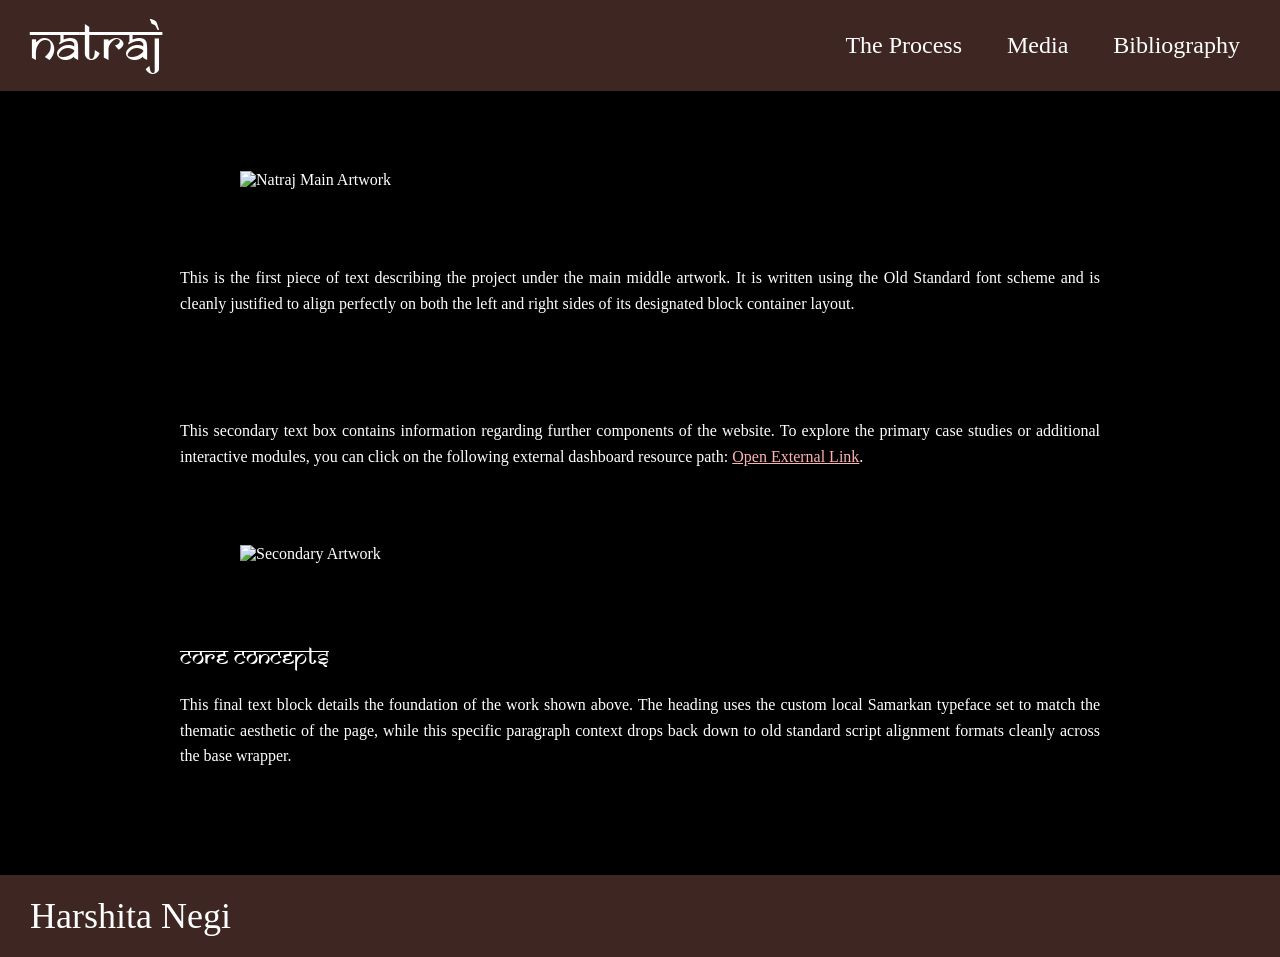
==== index.html @ c6da9526 "Update index.html" ====
<!DOCTYPE html>
<html lang="en">
<head>
    <meta charset="UTF-8">
    <meta name="viewport" content="width=device-width, initial-scale=1.0">
    <title>Natraj - Home</title>
    <!-- Google Fonts Resource Link Preconnects -->
    <link rel="preconnect" href="https://fonts.googleapis.com">
    <link rel="preconnect" href="https://gstatic.com" crossorigin>
    <link rel="stylesheet" href="style.css">
</head>
<body>
    <header class="top-bar">
        <div class="logo">Natraj</div>
        <nav class="nav-tabs">
            <a href="process.html">The Process</a>
            <a href="https://your-external-media-link.com" target="_blank">Media</a>
            <a href="bibliography.html">Bibliography</a>
        </nav>
    </header>
    <main class="main-content">
        <div class="hero-container">
            <img src="images/home-hero.jpg" alt="Natraj Main Artwork" class="center-pic">
        </div>
        <div class="text-box">
            <p>This is the first piece of text describing the project under the main middle artwork. It is written using the Old Standard font scheme and is cleanly justified to align perfectly on both the left and right sides of its designated block container layout.</p>
        </div>
        <div class="text-box">
            <p>This secondary text box contains information regarding further components of the website. To explore the primary case studies or additional interactive modules, you can click on the following external dashboard resource path: <a href="https://example.com" target="_blank">Open External Link</a>.</p>
        </div>
        <div class="hero-container">
            <img src="images/home-secondary.jpg" alt="Secondary Artwork" class="center-pic">
        </div>
        <div class="text-box">
            <h2>Core Concepts</h2>
            <p>This final text block details the foundation of the work shown above. The heading uses the custom local Samarkan typeface set to match the thematic aesthetic of the page, while this specific paragraph context drops back down to old standard script alignment formats cleanly across the base wrapper.</p>
        </div>
    </main>
    <footer class="bottom-bar">
        <div class="footer-text">Harshita Negi</div>
    </footer>
</body>
</html>
---- style.css ----
/* Google Fonts Import Link Integration */
@import url('https://googleapis.com');

/* Local Font Face Declaration */
@font-face {
    font-family: 'Samarkan';
    src: url('samarkan.TTF') format('truetype');
}

/* Global Layout & Smooth Scrolling Feature */
html {
    scroll-behavior: smooth; /* Enables a gentle, gliding scroll feel across the website */
}

body {
    background-color: #000000;
    color: #ffffff;
    font-family: 'Old Standard TT', serif; /* Google Font applied globally to bodies */
    margin: 0;
    padding: 0;
    display: flex;
    flex-direction: column;
    min-height: 100vh;
}

h1, h2, h3, h4, h5, h6 {
    font-family: 'Samarkan', sans-serif;
    font-weight: normal;
    text-align: left;
}

p {
    text-align: justify; /* Aligns text cleanly along both left and right margins */
    line-height: 1.6;
}

a {
    color: #ffb3b3;
    text-decoration: underline;
}

/* Header/Top Bar Navigation Panel (Updated to Dark Brown) */
.top-bar {
    background-color: #3e2723; /* Deep, luxury dark brown panel color */
    display: flex;
    justify-content: space-between;
    align-items: center;
    padding: 15px 30px;
    position: sticky;
    top: 0;
    z-index: 1000;
}

.logo {
    font-family: 'Samarkan', sans-serif;
    font-size: 50px;
    color: #ffffff;
}

.nav-tabs {
    display: flex;
    gap: 25px;
}

.nav-tabs a {
    font-family: 'Yesteryear', cursive; /* Google Font substituting Greenth Diagonal */
    color: #ffffff;
    text-decoration: none;
    font-size: 24px;
    padding: 5px 10px;
}

.nav-tabs a:hover {
    text-decoration: underline;
}

/* Main Content Container Layout */
.main-content {
    flex: 1;
    max-width: 1000px;
    margin: 40px auto;
    padding: 0 20px;
    box-sizing: border-box;
}

.text-box {
    background-color: #000000;
    padding: 20px;
    margin-bottom: 30px;
}

/* Footer / Bottom Bar Panel (Updated to Dark Brown) */
.bottom-bar {
    background-color: #3e2723; /* Consistent deep dark brown theme block */
    padding: 20px 30px;
    margin-top: auto;
}

.footer-text {
    font-family: 'Yesteryear', cursive; /* Google Font applied here */
    font-size: 36px;
    color: #ffffff;
    text-align: left;
}

/* Display Elements Layouts */
.hero-container {
    display: flex;
    justify-content: center;
    align-items: center;
    margin: 40px 0;
}

.center-pic {
    max-width: 800px;
    width: 100%;
    height: auto;
    display: block;
}

.row-left-text {
    display: flex;
    gap: 30px;
    align-items: center;
    margin-bottom: 50px;
}

.row-right-text {
    display: flex;
    flex-direction: row-reverse;
    gap: 30px;
    align-items: center;
    margin-bottom: 50px;
}

.side-img {
    width: 45%;
    height: auto;
    object-fit: cover;
}

.side-text {
    width: 55%;
}

.center-block {
    text-align: center;
    margin-bottom: 50px;
}

.big-center-img {
    max-width: 100%;
    height: auto;
    margin-bottom: 20px;
}

/* Diagonal Heading Utility Style */
.diagonal-heading {
    font-family: 'Yesteryear', cursive;
    display: inline-block;
    transform: rotate(-10deg);
    margin-left: 20px;
    color: #ffffff;
    font-size: 28px;
}

.bib-block {
    margin-bottom: 60px;
}

.bib-img {
    display: block;
    max-width: 600px;
    width: 100%;
    height: auto;
    margin: 0 auto 20px 0;
}
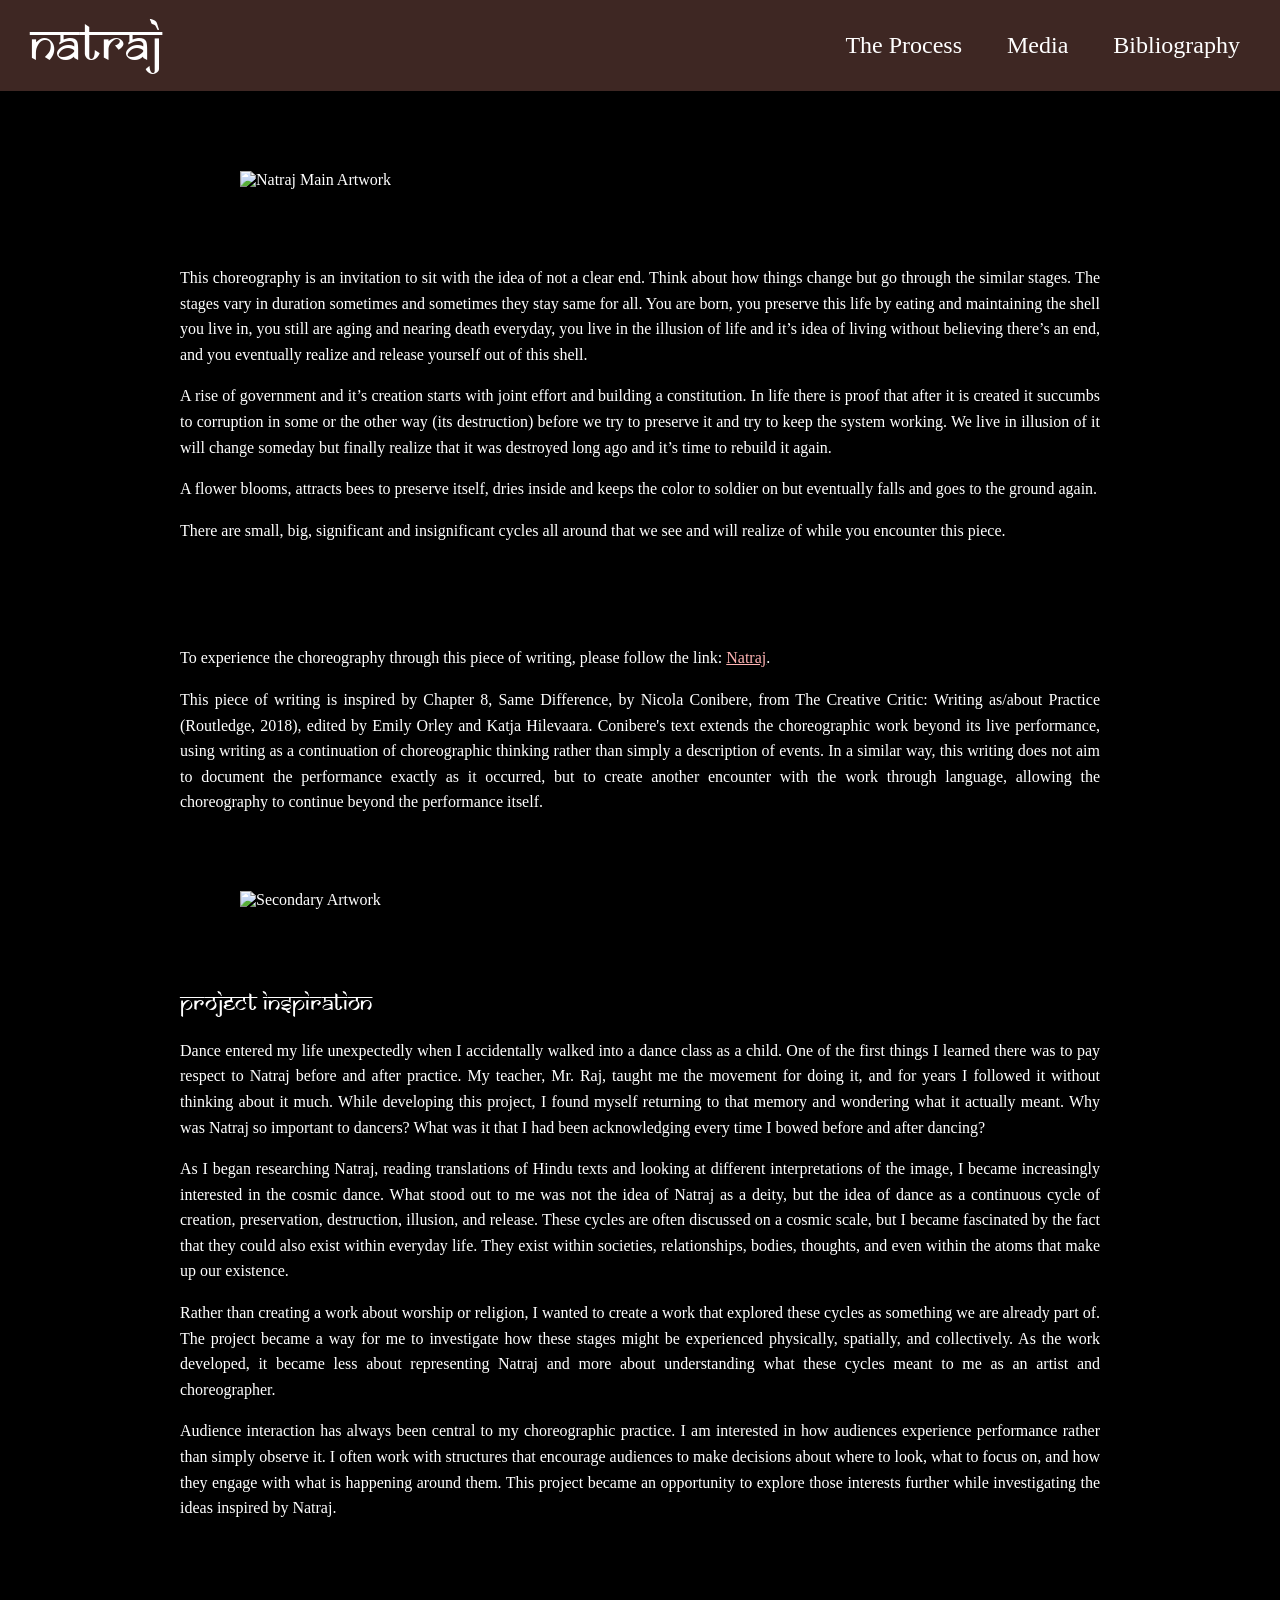
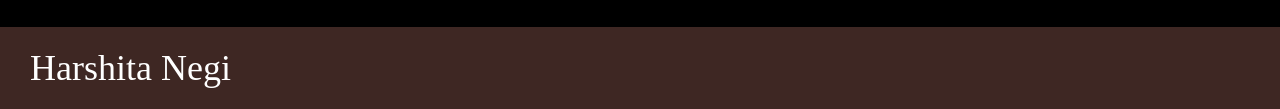
==== commit 0bfb56bd: "Update index.html" ====
--- a/index.html
+++ b/index.html
@@ -20,20 +20,31 @@
     </header>
     <main class="main-content">
         <div class="hero-container">
-            <img src="images/home-hero.jpg" alt="Natraj Main Artwork" class="center-pic">
+            <img src="https://i.ibb.co/m5pXhNv5/first.jpg" alt="Natraj Main Artwork" class="center-pic">
         </div>
         <div class="text-box">
-            <p>This is the first piece of text describing the project under the main middle artwork. It is written using the Old Standard font scheme and is cleanly justified to align perfectly on both the left and right sides of its designated block container layout.</p>
+            <p>This choreography is an invitation to sit with the idea of not a clear end. Think about how things change but go through the similar stages. The stages vary in duration sometimes and sometimes they stay same for all. You are born, you preserve this life by eating and maintaining the shell you live in, you still are aging and nearing death everyday, you live in the illusion of life and it’s idea of living without believing there’s an end, and you eventually realize and release yourself out of this shell.<p/>  
+<p>A rise of government and it’s creation starts with joint effort and building a constitution. In life there is proof that after it is created it succumbs to corruption in some or the other way (its destruction) before we try to preserve it and try to keep the system working. We live in illusion of it will change someday but finally realize that it was destroyed long ago and it’s time to rebuild it again.<p/>
+
+<p>A flower blooms, attracts bees to preserve itself, dries inside and keeps the color to soldier on but eventually falls and goes to the ground again. </p>
+            <p>There are small, big, significant and insignificant cycles all around that we see and will realize of while you encounter this piece.</p>
         </div>
         <div class="text-box">
-            <p>This secondary text box contains information regarding further components of the website. To explore the primary case studies or additional interactive modules, you can click on the following external dashboard resource path: <a href="https://example.com" target="_blank">Open External Link</a>.</p>
+            <p>To experience the choreography through this piece of writing, please follow the link: <a href="https://pink-fugs-given.github.io/Natraj">Natraj</a>.</p>
+            <p>This piece of writing is inspired by Chapter 8, Same Difference, by Nicola Conibere, from The Creative Critic: Writing as/about Practice (Routledge, 2018), edited by Emily Orley and Katja Hilevaara. Conibere's text extends the choreographic work beyond its live performance, using writing as a continuation of choreographic thinking rather than simply a description of events. In a similar way, this writing does not aim to document the performance exactly as it occurred, but to create another encounter with the work through language, allowing the choreography to continue beyond the performance itself.</p>
         </div>
         <div class="hero-container">
-            <img src="images/home-secondary.jpg" alt="Secondary Artwork" class="center-pic">
+            <img src="https://i.ibb.co/hRsdZQ5v/all.jpg" alt="Secondary Artwork" class="center-pic">
         </div>
         <div class="text-box">
-            <h2>Core Concepts</h2>
-            <p>This final text block details the foundation of the work shown above. The heading uses the custom local Samarkan typeface set to match the thematic aesthetic of the page, while this specific paragraph context drops back down to old standard script alignment formats cleanly across the base wrapper.</p>
+            <h2>Project Inspiration</h2>
+            <p>Dance entered my life unexpectedly when I accidentally walked into a dance class as a child. One of the first things I learned there was to pay respect to Natraj before and after practice. My teacher, Mr. Raj, taught me the movement for doing it, and for years I followed it without thinking about it much. While developing this project, I found myself returning to that memory and wondering what it actually meant. Why was Natraj so important to dancers? What was it that I had been acknowledging every time I bowed before and after dancing?<p/>
+
+<p>As I began researching Natraj, reading translations of Hindu texts and looking at different interpretations of the image, I became increasingly interested in the cosmic dance. What stood out to me was not the idea of Natraj as a deity, but the idea of dance as a continuous cycle of creation, preservation, destruction, illusion, and release. These cycles are often discussed on a cosmic scale, but I became fascinated by the fact that they could also exist within everyday life. They exist within societies, relationships, bodies, thoughts, and even within the atoms that make up our existence.<p/> 
+
+<p>Rather than creating a work about worship or religion, I wanted to create a work that explored these cycles as something we are already part of. The project became a way for me to investigate how these stages might be experienced physically, spatially, and collectively. As the work developed, it became less about representing Natraj and more about understanding what these cycles meant to me as an artist and choreographer.<p/>
+
+<p>Audience interaction has always been central to my choreographic practice. I am interested in how audiences experience performance rather than simply observe it. I often work with structures that encourage audiences to make decisions about where to look, what to focus on, and how they engage with what is happening around them. This project became an opportunity to explore those interests further while investigating the ideas inspired by Natraj.</p>
         </div>
     </main>
     <footer class="bottom-bar">
--- a/style.css
+++ b/style.css
@@ -1,4 +1,4 @@
-/* Google Fonts Import Link Integration */
+/* Google Fonts Import Link Integration (Only Old Standard TT) */
 @import url('https://googleapis.com');
 
 /* Local Font Face Declaration */
@@ -15,7 +15,7 @@
 body {
     background-color: #000000;
     color: #ffffff;
-    font-family: 'Old Standard TT', serif; /* Google Font applied globally to bodies */
+    font-family: 'Old Standard TT', serif; /* Google Font applied globally */
     margin: 0;
     padding: 0;
     display: flex;
@@ -39,7 +39,7 @@
     text-decoration: underline;
 }
 
-/* Header/Top Bar Navigation Panel (Updated to Dark Brown) */
+/* Header/Top Bar Navigation Panel (Dark Brown) */
 .top-bar {
     background-color: #3e2723; /* Deep, luxury dark brown panel color */
     display: flex;
@@ -63,7 +63,7 @@
 }
 
 .nav-tabs a {
-    font-family: 'Yesteryear', cursive; /* Google Font substituting Greenth Diagonal */
+    font-family: 'Old Standard TT', serif; /* Changed to Old Standard */
     color: #ffffff;
     text-decoration: none;
     font-size: 24px;
@@ -89,7 +89,7 @@
     margin-bottom: 30px;
 }
 
-/* Footer / Bottom Bar Panel (Updated to Dark Brown) */
+/* Footer / Bottom Bar Panel (Dark Brown) */
 .bottom-bar {
     background-color: #3e2723; /* Consistent deep dark brown theme block */
     padding: 20px 30px;
@@ -97,7 +97,7 @@
 }
 
 .footer-text {
-    font-family: 'Yesteryear', cursive; /* Google Font applied here */
+    font-family: 'Old Standard TT', serif; /* Changed to Old Standard */
     font-size: 36px;
     color: #ffffff;
     text-align: left;
@@ -156,7 +156,7 @@
 
 /* Diagonal Heading Utility Style */
 .diagonal-heading {
-    font-family: 'Yesteryear', cursive;
+    font-family: 'Old Standard TT', serif; /* Changed to Old Standard */
     display: inline-block;
     transform: rotate(-10deg);
     margin-left: 20px;
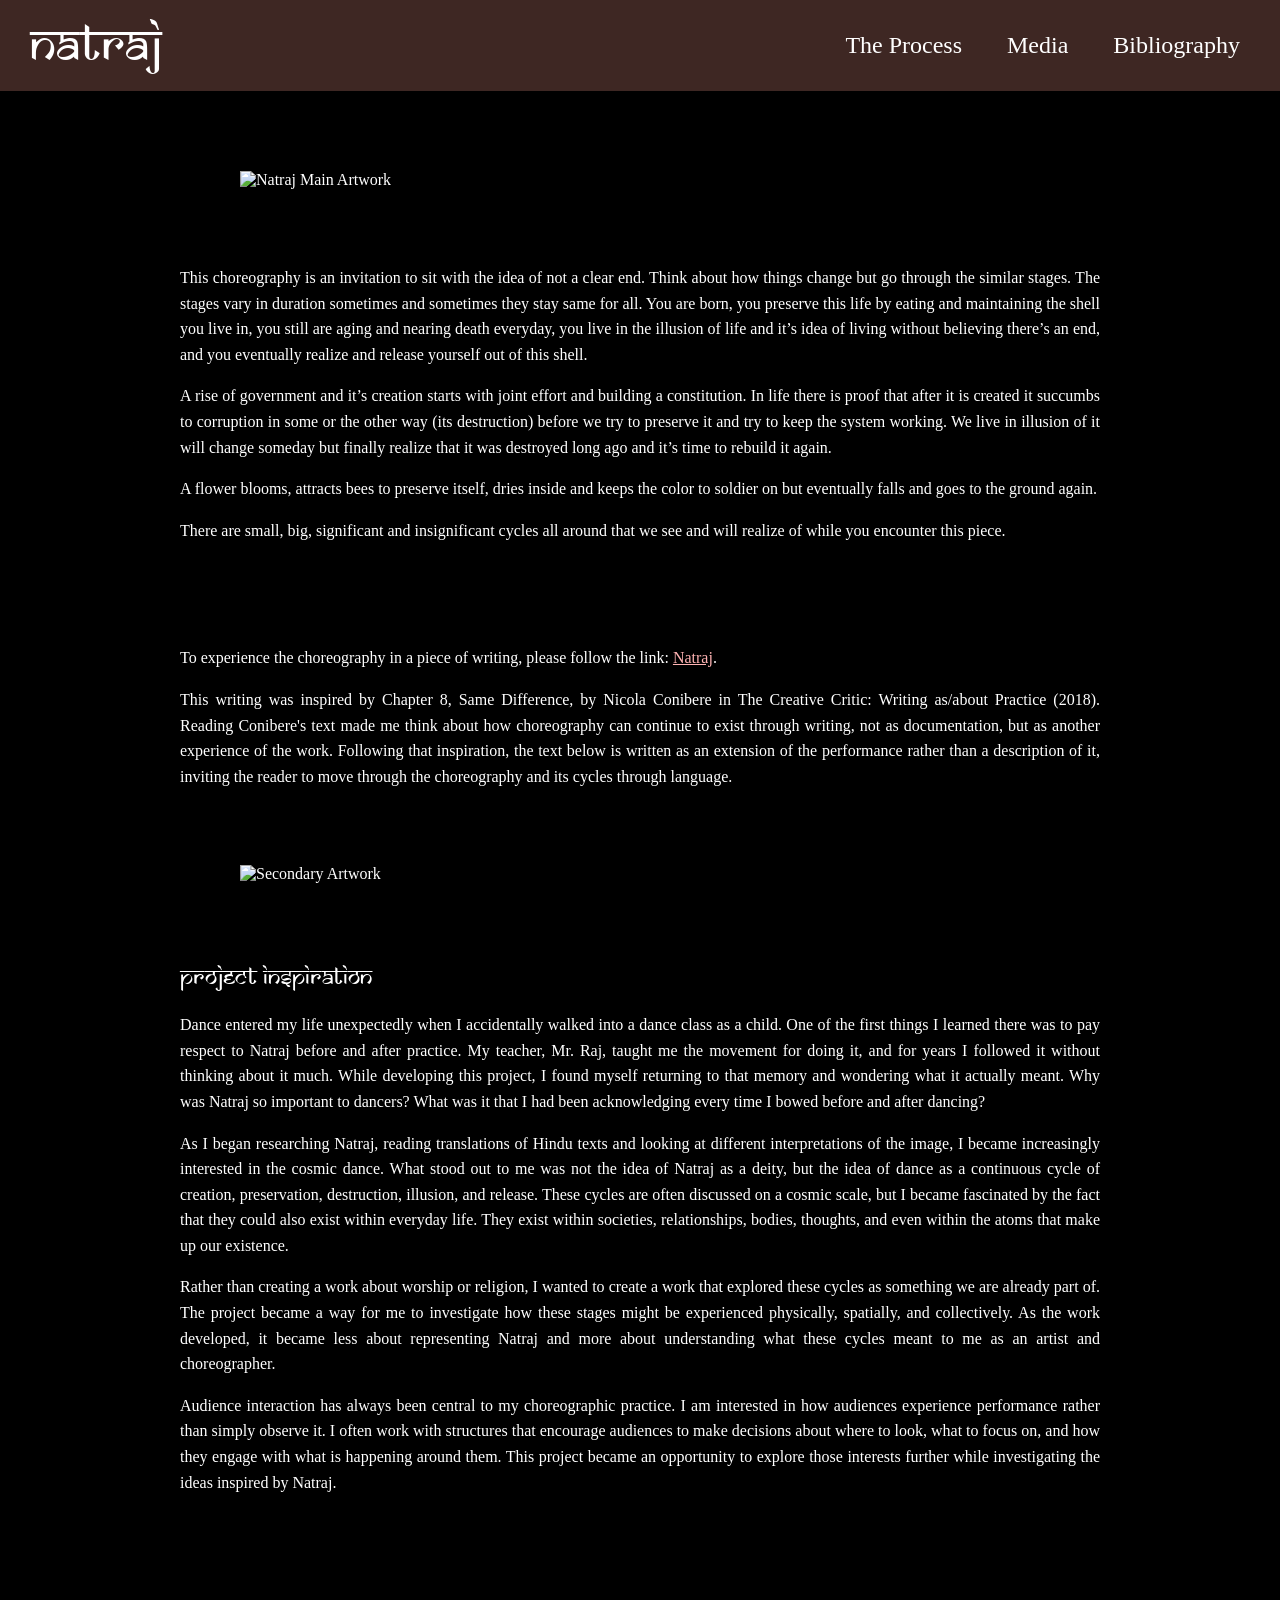
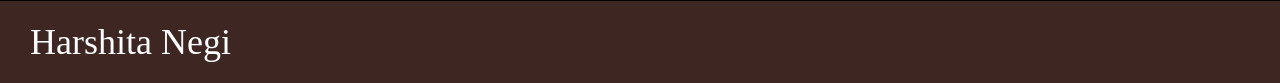
==== commit 1833f241: "Update index.html" ====
--- a/index.html
+++ b/index.html
@@ -14,13 +14,13 @@
         <div class="logo">Natraj</div>
         <nav class="nav-tabs">
             <a href="process.html">The Process</a>
-            <a href="https://your-external-media-link.com" target="_blank">Media</a>
+            <a href="https://elliewoodphotography.pic-time.com/client/harshita-showcase/gallery">Media</a>
             <a href="bibliography.html">Bibliography</a>
         </nav>
     </header>
     <main class="main-content">
         <div class="hero-container">
-            <img src="https://i.ibb.co/m5pXhNv5/first.jpg" alt="Natraj Main Artwork" class="center-pic">
+            <img src="https://i.ibb.co/b5pdRfHc/twist.jpg" alt="Natraj Main Artwork" class="center-pic">
         </div>
         <div class="text-box">
             <p>This choreography is an invitation to sit with the idea of not a clear end. Think about how things change but go through the similar stages. The stages vary in duration sometimes and sometimes they stay same for all. You are born, you preserve this life by eating and maintaining the shell you live in, you still are aging and nearing death everyday, you live in the illusion of life and it’s idea of living without believing there’s an end, and you eventually realize and release yourself out of this shell.<p/>  
@@ -30,8 +30,8 @@
             <p>There are small, big, significant and insignificant cycles all around that we see and will realize of while you encounter this piece.</p>
         </div>
         <div class="text-box">
-            <p>To experience the choreography through this piece of writing, please follow the link: <a href="https://pink-fugs-given.github.io/Natraj">Natraj</a>.</p>
-            <p>This piece of writing is inspired by Chapter 8, Same Difference, by Nicola Conibere, from The Creative Critic: Writing as/about Practice (Routledge, 2018), edited by Emily Orley and Katja Hilevaara. Conibere's text extends the choreographic work beyond its live performance, using writing as a continuation of choreographic thinking rather than simply a description of events. In a similar way, this writing does not aim to document the performance exactly as it occurred, but to create another encounter with the work through language, allowing the choreography to continue beyond the performance itself.</p>
+            <p>To experience the choreography in a piece of writing, please follow the link: <a href="https://pink-fugs-given.github.io/Natraj">Natraj</a>.</p>
+            <p>This writing was inspired by Chapter 8, Same Difference, by Nicola Conibere in The Creative Critic: Writing as/about Practice (2018). Reading Conibere's text made me think about how choreography can continue to exist through writing, not as documentation, but as another experience of the work. Following that inspiration, the text below is written as an extension of the performance rather than a description of it, inviting the reader to move through the choreography and its cycles through language.</p>
         </div>
         <div class="hero-container">
             <img src="https://i.ibb.co/hRsdZQ5v/all.jpg" alt="Secondary Artwork" class="center-pic">
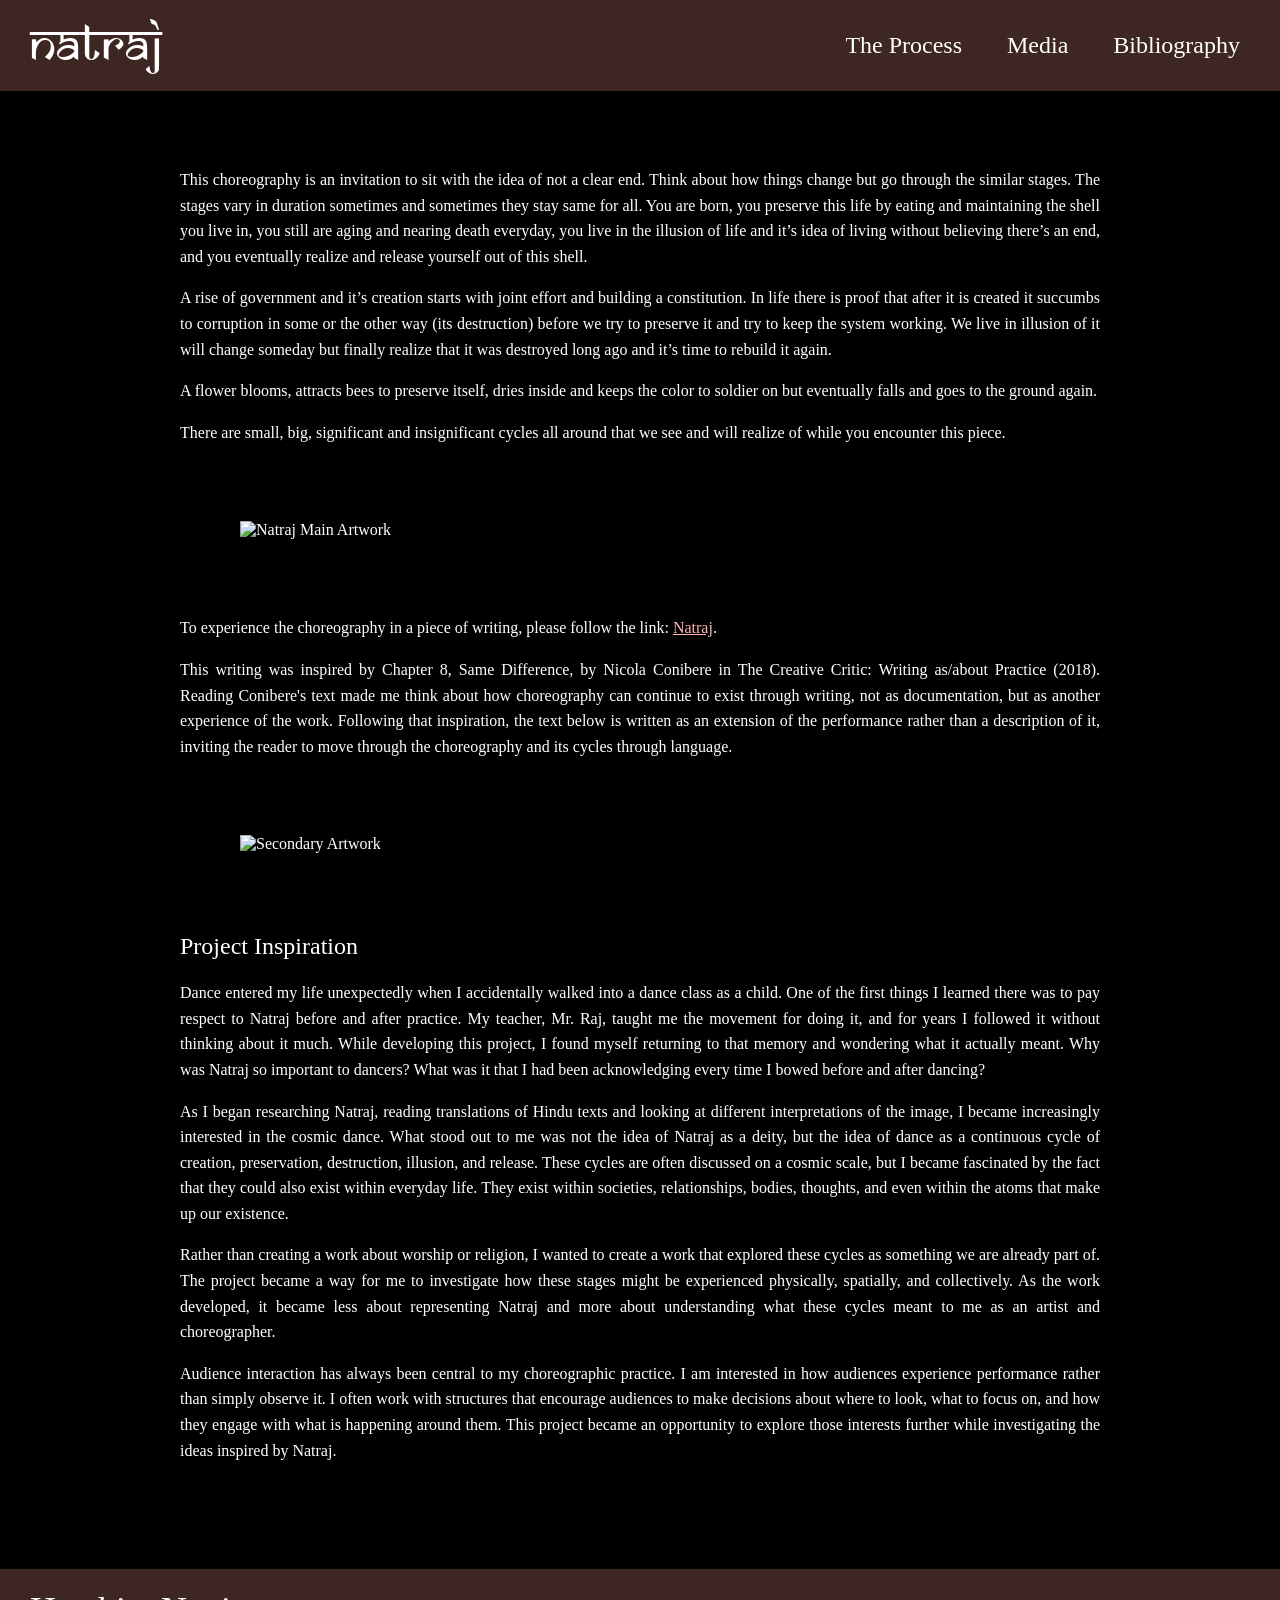
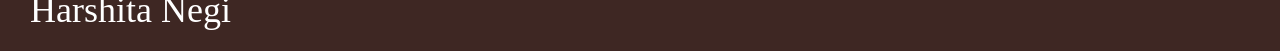
==== commit 001d4116: "Update index.html" ====
--- a/index.html
+++ b/index.html
@@ -19,15 +19,16 @@
         </nav>
     </header>
     <main class="main-content">
-        <div class="hero-container">
-            <img src="https://i.ibb.co/b5pdRfHc/twist.jpg" alt="Natraj Main Artwork" class="center-pic">
-        </div>
+    
         <div class="text-box">
             <p>This choreography is an invitation to sit with the idea of not a clear end. Think about how things change but go through the similar stages. The stages vary in duration sometimes and sometimes they stay same for all. You are born, you preserve this life by eating and maintaining the shell you live in, you still are aging and nearing death everyday, you live in the illusion of life and it’s idea of living without believing there’s an end, and you eventually realize and release yourself out of this shell.<p/>  
 <p>A rise of government and it’s creation starts with joint effort and building a constitution. In life there is proof that after it is created it succumbs to corruption in some or the other way (its destruction) before we try to preserve it and try to keep the system working. We live in illusion of it will change someday but finally realize that it was destroyed long ago and it’s time to rebuild it again.<p/>
 
 <p>A flower blooms, attracts bees to preserve itself, dries inside and keeps the color to soldier on but eventually falls and goes to the ground again. </p>
             <p>There are small, big, significant and insignificant cycles all around that we see and will realize of while you encounter this piece.</p>
+        </div>
+         <div class="hero-container">
+            <img src="https://i.ibb.co/b5pdRfHc/twist.jpg" alt="Natraj Main Artwork" class="center-pic">
         </div>
         <div class="text-box">
             <p>To experience the choreography in a piece of writing, please follow the link: <a href="https://pink-fugs-given.github.io/Natraj">Natraj</a>.</p>
--- a/style.css
+++ b/style.css
@@ -23,12 +23,18 @@
     min-height: 100vh;
 }
 
-h1, h2, h3, h4, h5, h6 {
+h1 {
     font-family: 'Samarkan', sans-serif;
     font-weight: normal;
     text-align: left;
 }
 
+h2, h3 {
+    font-family: 'Old Standard TT', serif;
+    font-weight: normal;
+    text-align: left;
+}
+    
 p {
     text-align: justify; /* Aligns text cleanly along both left and right margins */
     line-height: 1.6;
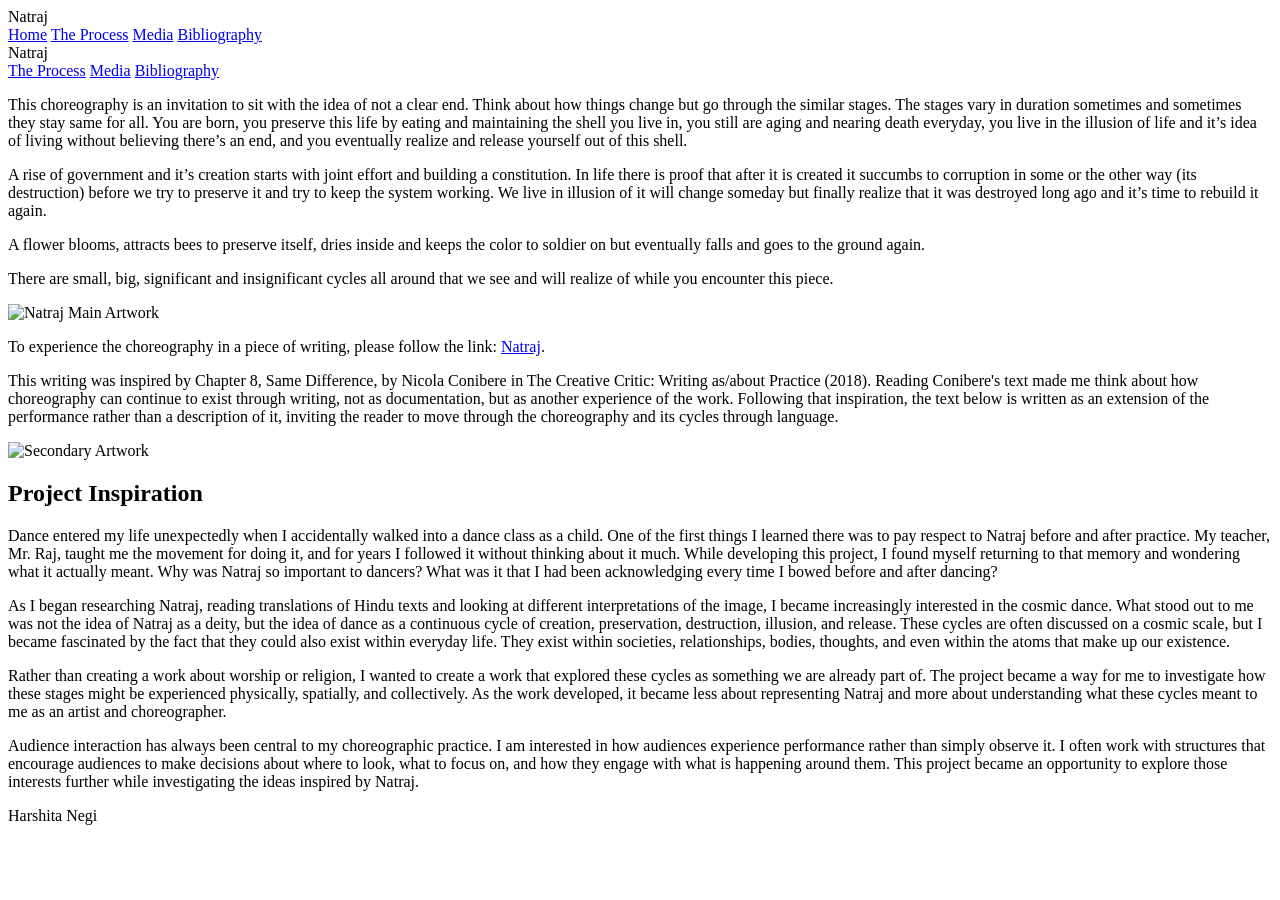
==== commit 1e788922: "Update index.html" ====
--- a/index.html
+++ b/index.html
@@ -1,14 +1,16 @@
 <!DOCTYPE html>
 <html lang="en">
-<head>
-    <meta charset="UTF-8">
-    <meta name="viewport" content="width=device-width, initial-scale=1.0">
-    <title>Natraj - Home</title>
-    <!-- Google Fonts Resource Link Preconnects -->
-    <link rel="preconnect" href="https://fonts.googleapis.com">
-    <link rel="preconnect" href="https://gstatic.com" crossorigin>
-    <link rel="stylesheet" href="style.css">
-</head>
+    <!-- Top Navigation Bar -->
+    <header class="top-bar">
+        <div class="logo">Natraj</div>
+        <nav class="nav-tabs">
+            <a href="index.html">Home</a>
+            <a href="process.html">The Process</a>
+            <a href="https://elliewoodphotography.pic-time.com/client/harshita-showcase/gallery" target="_blank">Media</a>
+            <a href="bibliography.html">Bibliography</a>
+        </nav>
+    </header>
+
 <body>
     <header class="top-bar">
         <div class="logo">Natraj</div>
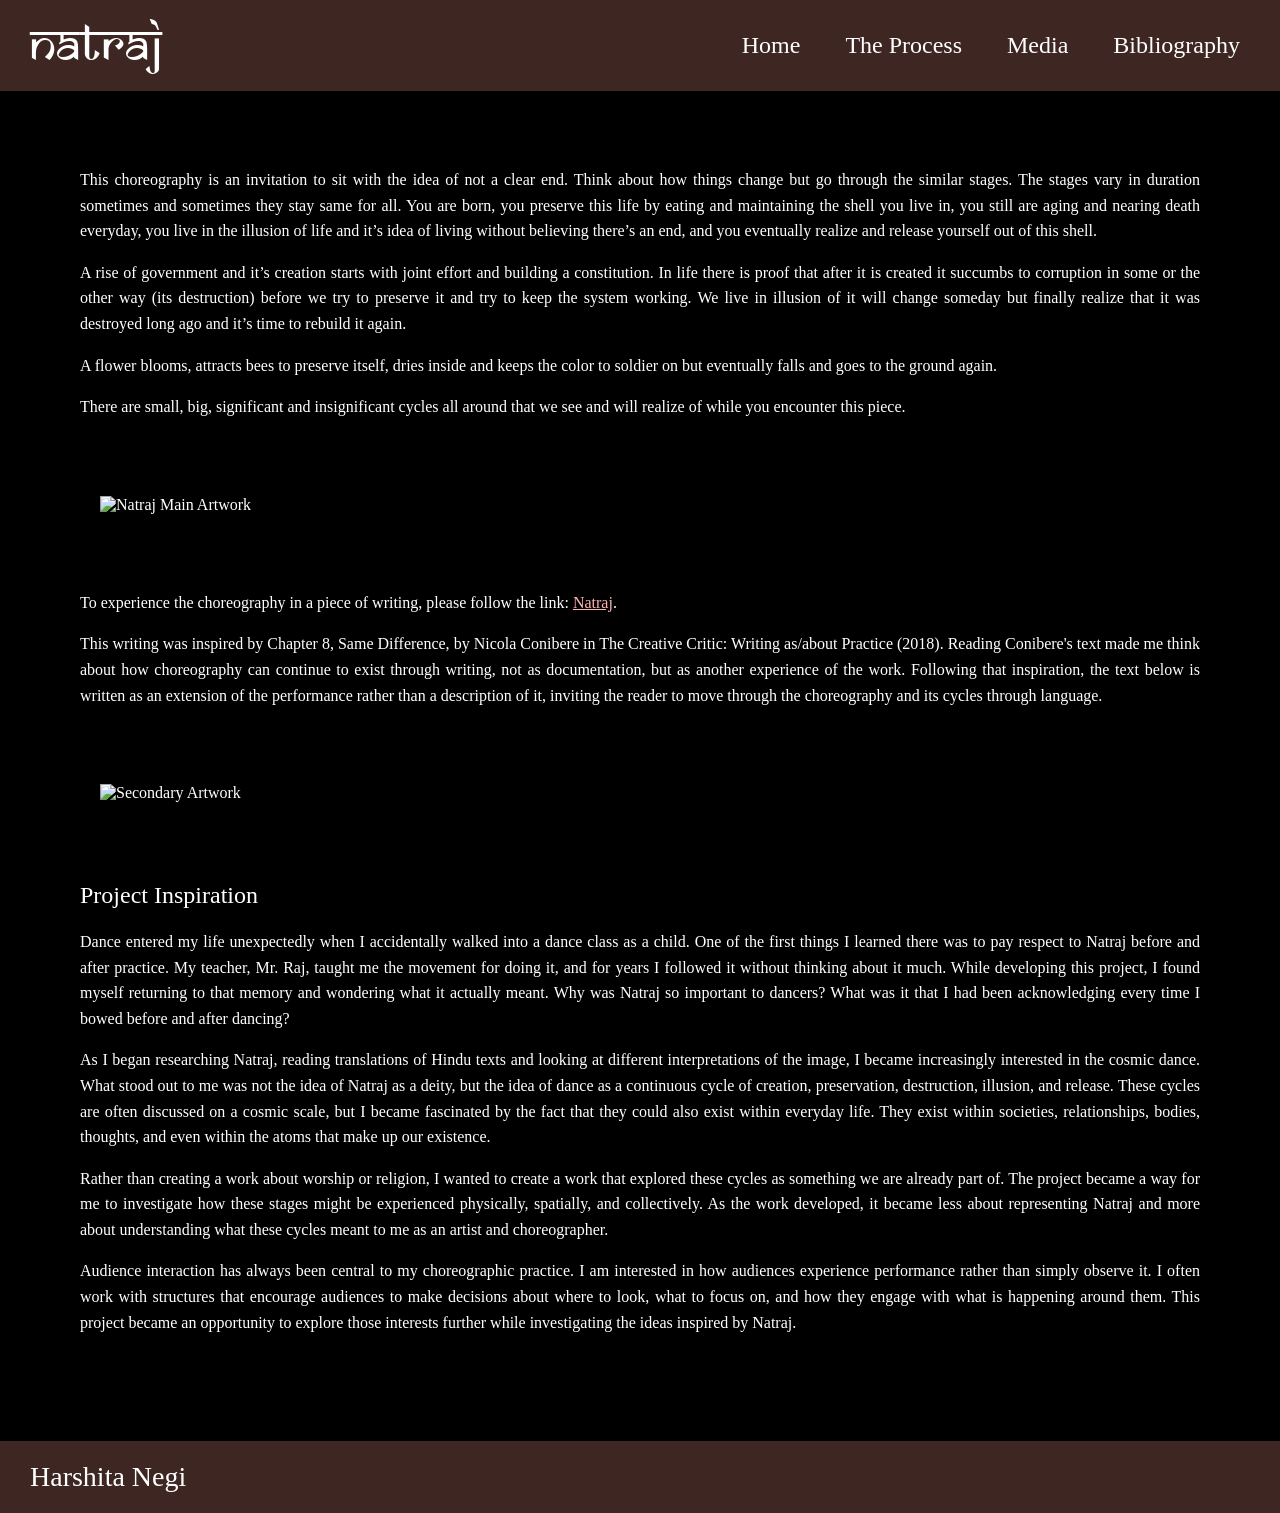
==== commit 65fe8771: "Update index.html" ====
--- a/index.html
+++ b/index.html
@@ -1,24 +1,34 @@
 <!DOCTYPE html>
 <html lang="en">
     <!-- Top Navigation Bar -->
-    <header class="top-bar">
-        <div class="logo">Natraj</div>
-        <nav class="nav-tabs">
-            <a href="index.html">Home</a>
-            <a href="process.html">The Process</a>
-            <a href="https://elliewoodphotography.pic-time.com/client/harshita-showcase/gallery" target="_blank">Media</a>
-            <a href="bibliography.html">Bibliography</a>
-        </nav>
-    </header>
+    <head>
+    <meta charset="UTF-8">
+    <meta name="viewport" content="width=device-width, initial-scale=1.0">
+    <title>Natraj</title>
+    <link rel="preconnect" href="https://googleapis.com">
+    <link rel="preconnect" href="https://gstatic.com" crossorigin>
+
+    <!-- EXACTLY HERE: Right before the closing head tag -->
+    <link rel="stylesheet" href="style.css">
+</head>
 
 <body>
-    <header class="top-bar">
-        <div class="logo">Natraj</div>
-        <nav class="nav-tabs">
-            <a href="process.html">The Process</a>
-            <a href="https://elliewoodphotography.pic-time.com/client/harshita-showcase/gallery">Media</a>
-            <a href="bibliography.html">Bibliography</a>
-        </nav>
+    <header class="top-bar"> 
+
+        <div class="logo">Natraj</div> 
+
+        <nav class="nav-tabs"> 
+
+            <a href="index.html">Home</a> 
+
+            <a href="process.html">The Process</a> 
+
+            <a href="https://elliewoodphotography.pic-time.com/client/harshita-showcase/gallery" target="_blank">Media</a> 
+
+            <a href="bibliography.html">Bibliography</a> 
+
+        </nav> 
+
     </header>
     <main class="main-content">
     
--- a/style.css
+++ b/style.css
@@ -0,0 +1,187 @@
+/* Google Fonts Import Link Integration (Only Old Standard TT) */
+@import url('https://googleapis.com');
+
+/* Local Font Face Declaration */
+@font-face {
+    font-family: 'Samarkan';
+    src: url('samarkan.TTF') format('truetype');
+}
+
+/* Global Layout & Smooth Scrolling Feature */
+html {
+    scroll-behavior: smooth; /* Enables a gentle, gliding scroll feel across the website */
+}
+
+body {
+    background-color: #000000;
+    color: #ffffff;
+    font-family: 'Old Standard TT', serif; /* Google Font applied globally */
+    margin: 0;
+    padding: 0;
+    display: flex;
+    flex-direction: column;
+    min-height: 100vh;
+}
+
+h1 {
+    font-family: 'Samarkan', sans-serif;
+    font-weight: normal;
+    text-align: left;
+}
+
+h2, h3 {
+    font-family: 'Old Standard TT', serif;
+    font-weight: normal;
+    text-align: left;
+}
+    
+p {
+    text-align: justify; /* Aligns text cleanly along both left and right margins */
+    line-height: 1.6;
+}
+
+a {
+    color: #ffb3b3;
+    text-decoration: underline;
+}
+
+/* Header/Top Bar Navigation Panel (Dark Brown) */
+.top-bar {
+    background-color: #3e2723; /* Deep, luxury dark brown panel color */
+    display: flex;
+    justify-content: space-between;
+    align-items: center;
+    padding: 15px 30px;
+    position: sticky;
+    top: 0;
+    z-index: 1000;
+}
+
+.logo {
+    font-family: 'Samarkan', sans-serif;
+    font-size: 50px;
+    color: #ffffff;
+}
+
+.nav-tabs {
+    display: flex;
+    gap: 25px;
+}
+
+.nav-tabs a {
+    font-family: 'Old Standard TT', serif; /* Changed to Old Standard */
+    color: #ffffff;
+    text-decoration: none;
+    font-size: 24px;
+    padding: 5px 10px;
+}
+
+.nav-tabs a:hover {
+    text-decoration: underline;
+}
+
+/* Main Content Container Layout */
+.main-content {
+    flex: 1;
+    max-width: 1200px;
+    margin: 40px auto;
+    padding: 0 20px;
+    box-sizing: border-box;
+}
+
+.text-box {
+    background-color: #000000;
+    padding: 20px;
+    margin-bottom: 30px;
+}
+
+/* Footer / Bottom Bar Panel (Dark Brown) */
+.bottom-bar {
+    background-color: #3e2723; /* Consistent deep dark brown theme block */
+    padding: 20px 30px;
+    margin-top: auto;
+}
+
+.footer-text {
+    font-family: 'Old Standard TT', serif; /* Changed to Old Standard */
+    font-size: 28px;
+    color: #ffffff;
+    text-align: left;
+}
+
+/* Display Elements Layouts */
+.hero-container {
+    display: flex;
+    justify-content: center;
+    align-items: center;
+    margin: 40px 0;
+}
+
+.center-pic {
+    max-width: 1080px;
+    width: 100%;
+    height: auto;
+    display: block;
+}
+
+.row-left-text {
+    display: flex;
+    gap: 30px;
+    align-items: center;
+    margin-bottom: 50px;
+}
+
+.row-right-text {
+    display: flex;
+    flex-direction: row-reverse;
+    gap: 30px;
+    align-items: center;
+    margin-bottom: 50px;
+}
+
+.side-img {
+    width: 45%;
+    height: auto;
+    object-fit: cover;
+}
+
+.side-text {
+    width: 55%;
+}
+
+.center-block {
+    text-align: center;
+    margin-bottom: 50px;
+    width: 100%; /* Ensures the block uses full workspace layout width */
+}
+
+.big-center-img {
+    width: 100%; /* Forces the image to expand completely to the box limits */
+    max-width: 100%; /* Overrides any smaller boundaries */
+    height: auto; /* Maintains the correct visual proportions */
+    display: block;
+    margin: 0 auto 20px auto; /* Perfect centring layout rule */
+    object-fit: contain;
+}
+
+/* Diagonal Heading Utility Style */
+.diagonal-heading {
+    font-family: 'Old Standard TT', serif; /* Changed to Old Standard */
+    display: inline-block;
+    transform: rotate(-10deg);
+    margin-left: 20px;
+    color: #ffffff;
+    font-size: 28px;
+}
+
+.bib-block {
+    margin-bottom: 60px;
+}
+
+.bib-img {
+    display: block;
+    max-width: 1080px;
+    width: 100%;
+    height: auto;
+    margin: 0 auto 20px 0;
+}
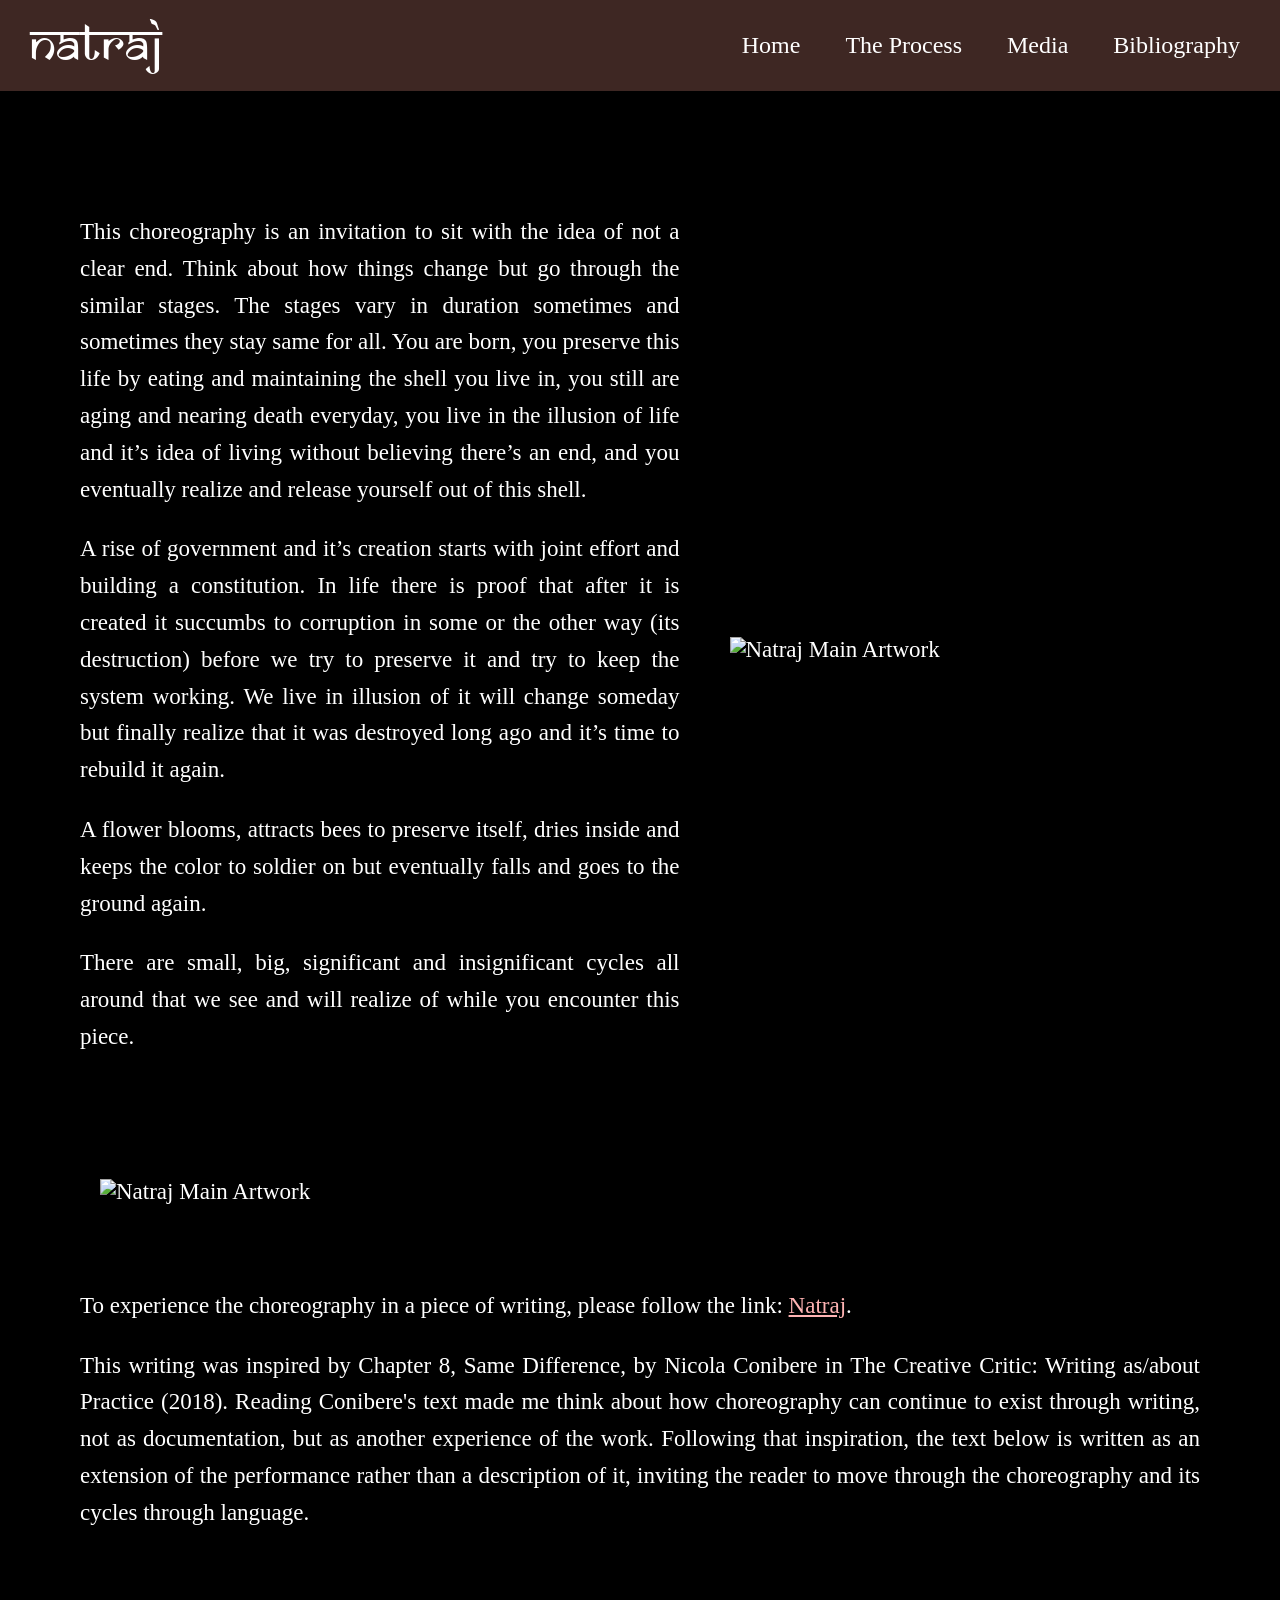
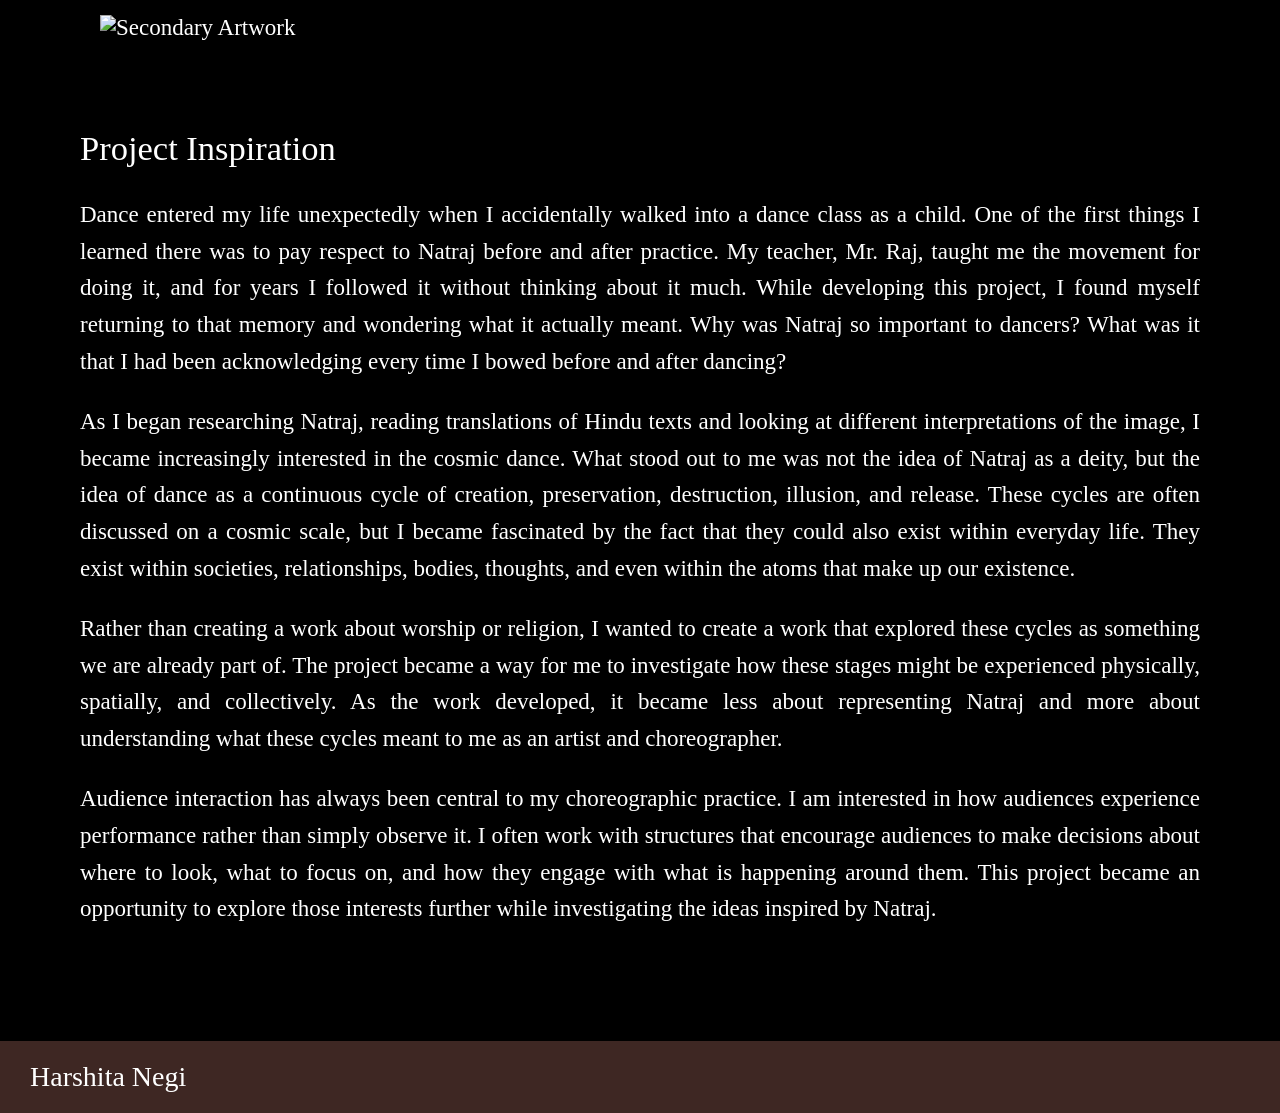
==== commit 34e2a6d7: "Update index.html" ====
--- a/index.html
+++ b/index.html
@@ -32,12 +32,16 @@
     </header>
     <main class="main-content">
     
-        <div class="text-box">
-            <p>This choreography is an invitation to sit with the idea of not a clear end. Think about how things change but go through the similar stages. The stages vary in duration sometimes and sometimes they stay same for all. You are born, you preserve this life by eating and maintaining the shell you live in, you still are aging and nearing death everyday, you live in the illusion of life and it’s idea of living without believing there’s an end, and you eventually realize and release yourself out of this shell.<p/>  
+       <div class="row-left-text" style="margin-top: 40px;">
+            <div class="side-text text-box">
+                <p>This choreography is an invitation to sit with the idea of not a clear end. Think about how things change but go through the similar stages. The stages vary in duration sometimes and sometimes they stay same for all. You are born, you preserve this life by eating and maintaining the shell you live in, you still are aging and nearing death everyday, you live in the illusion of life and it’s idea of living without believing there’s an end, and you eventually realize and release yourself out of this shell.<p/>  
 <p>A rise of government and it’s creation starts with joint effort and building a constitution. In life there is proof that after it is created it succumbs to corruption in some or the other way (its destruction) before we try to preserve it and try to keep the system working. We live in illusion of it will change someday but finally realize that it was destroyed long ago and it’s time to rebuild it again.<p/>
 
 <p>A flower blooms, attracts bees to preserve itself, dries inside and keeps the color to soldier on but eventually falls and goes to the ground again. </p>
             <p>There are small, big, significant and insignificant cycles all around that we see and will realize of while you encounter this piece.</p>
+            </div>
+            <!-- Your main homepage image is now on the right -->
+            <img src="https://i.ibb.co/MyGsPKCd/Natraj.png" alt="Natraj Main Artwork" class="side-img">
         </div>
          <div class="hero-container">
             <img src="https://i.ibb.co/b5pdRfHc/twist.jpg" alt="Natraj Main Artwork" class="center-pic">
--- a/style.css
+++ b/style.css
@@ -13,9 +13,10 @@
 }
 
 body {
-    background-color: #000000;
+    background-color: #000000 !important; /* Restores the solid black website background */
     color: #ffffff;
-    font-family: 'Old Standard TT', serif; /* Google Font applied globally */
+    font-family: 'Old Standard TT', serif;
+    font-size: 23px; /* EXACTLY HERE: Makes all paragraph and body text 7px bigger */
     margin: 0;
     padding: 0;
     display: flex;
